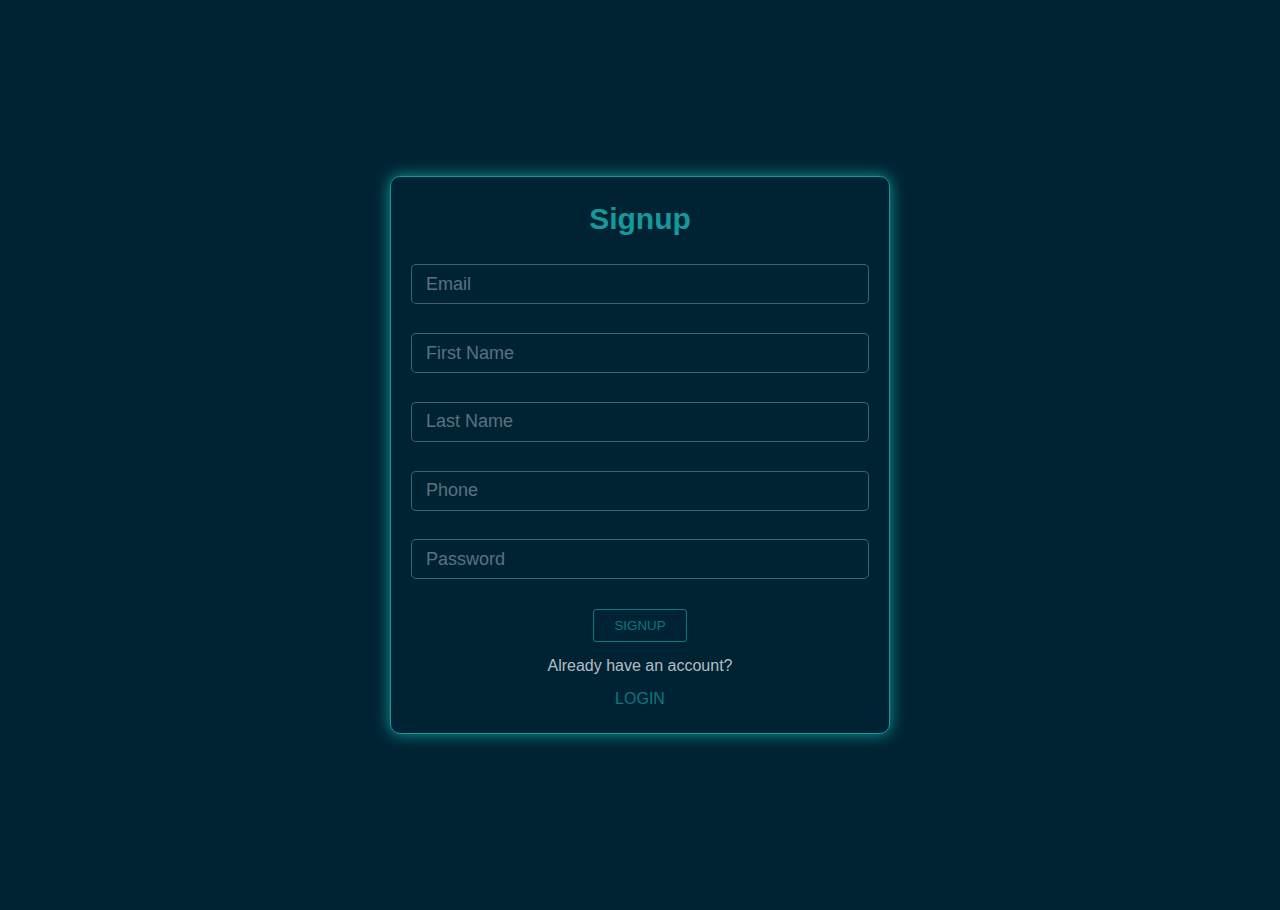
==== Login/signup.html @ 1b23a950 "Login Signup pages" ====
<!DOCTYPE html>
<html lang="en">
  <head>
    <meta charset="UTF-8" />
    <meta http-equiv="X-UA-Compatible" content="IE=edge" />
    <meta name="viewport" content="width=device-width, initial-scale=1.0" />
    <link rel="stylesheet" href="login.css" />
    <title>Document</title>
  </head>
  <body>
    <div class="wrapper">
      <div class="card">
        <h2>Signup</h2>
        <form>
          <div class="inputs">
            <input type="text" required />
            <span class="name">Email</span>
          </div>
          <div class="inputs">
            <input type="text" required />
            <span class="name">First Name</span>
          </div>
          <div class="inputs">
            <input type="text" required />
            <span class="name">Last Name</span>
          </div>
          <div class="inputs">
            <input type="tel" required />
            <span class="name">Phone</span>
          </div>
          <div class="inputs">
            <input type="password" required />
            <span class="pass">Password</span>
          </div>
          <button type="submit" class="btn">SIGNUP</button
          ><span class="ask">Already have an account?</span>
          <span>
            <a href="login.html"> LOGIN</a>
          </span>
        </form>
      </div>
    </div>
  </body>
</html>
---- Login/login.css ----
* {
  padding: 0;
  margin: 0;
  box-sizing: border-box;
}
:root {
  --gray: rgba(179, 189, 200, 1);
  --gray-light: rgb(179 189 200 / 39%);
  --blue-light: rgba(20, 154, 156, 1);
  --blue-dark: rgba(0, 35, 51, 1);
  --green-light: rgba(221, 239, 230, 1);
  --white: rgba(255, 255, 255, 1);
}
body {
  font-family: "Gill Sans", "Gill Sans MT", Calibri, "Trebuchet MS", sans-serif;
  background-color: var(--blue-dark);
  color: var(--gray);
  padding: 5px;
}
.wrapper {
  height: 100vh;
  display: flex;
  align-items: center;
  justify-content: center;
  width: 100%;
  padding: 0 15px;
  margin: 0 15px;
  margin: 0 auto;
}
h2 {
  font-size: 30px;
}
.card {
  margin: 0 15px;
  display: flex;
  flex-direction: column;
  align-items: center;
  color: var(--blue-light);
  text-align: center;
  width: 100%;
  min-width: 300px;
  max-width: 500px;
  border: 1px solid var(--blue-light);
  padding: 25px 15px;
  border-radius: 10px;
  box-shadow: 0 0 15px var(--blue-light);
}
input {
  caret-color: var(--blue-light);
  height: 2.5rem;
  padding: 0 5px;
  display: block;
  color: var(--gray-light);
  width: 100%;
  outline: none;
  border: none;
  border-radius: 5px;
  border: 0.5px solid var(--gray-light);
  padding-inline-start: 10px;
  background-color: var(--blue-dark);
  transition: all 0.5s ease;
}
form {
  width: 100%;
}
.inputs {
  width: 100%;
  position: relative;
  display: flex;
  padding: 0 5px;
  align-items: center;
  margin-top: 1.8rem;
}
.name,
.pass {
  color: var(--gray);
  opacity: 0.5;
  left: 20px;
  display: inline-block;
  position: absolute;
  background: var(--blue-dark);
  pointer-events: none;
  transition: all 0.3s ease;
  font-size: 18px;
}

input:focus {
  border-color: var(--blue-light);
}
input:focus ~ .name,
input:valid ~ .name {
  font-size: 15px;
  color: var(--blue-light);
  background: var(--blue-dark);
  translate: -5px -32px;
}
input:focus ~ .pass,
input:valid ~ .pass {
  font-size: 15px;
  color: var(--blue-light);
  background: var(--blue-dark);
  translate: -5px -32px;
}
.btn {
  display: inline-block;
  padding: 8px 20px;
  background-color: var(--blue-dark);
  color: var(--blue-light);
  border: 1px solid var(--blue-light);
  border-radius: 3px;
  margin-top: 30px;
  transition: all 0.3s ease;
  opacity: 0.7;
  cursor: pointer;
}
.btn:hover,
.btn:focus {
  color: var(--blue-light);
  border: 1px solid var(--blue-light);
  opacity: 1;
}
form a {
  text-decoration: none;
  margin: 0 10px;
  color: var(--blue-light);
  opacity: 0.7;
  transition: all 0.3s;
}

form a:hover {
  opacity: 1;
}
.ask {
  display: block;
  margin: 15px;
  color: var(--gray);
}
@media (max-width: 500px) {
  .name,
  .pass {
    font-size: 15px;
  }
  input:focus ~ .name,
  input:valid ~ .name,
  input:focus ~ .pass,
  input:valid ~ .pass {
    font-size: 13px;
  }
  .card {
    position: relative;
    top: 5rem;
    align-self: flex-start;
  }
  .btn {
    color: var(--blue-light);
    border-color: var(--blue-light);
    opacity: 0.7;
  }
  .btn:focus {
    opacity: 1;
  }
}
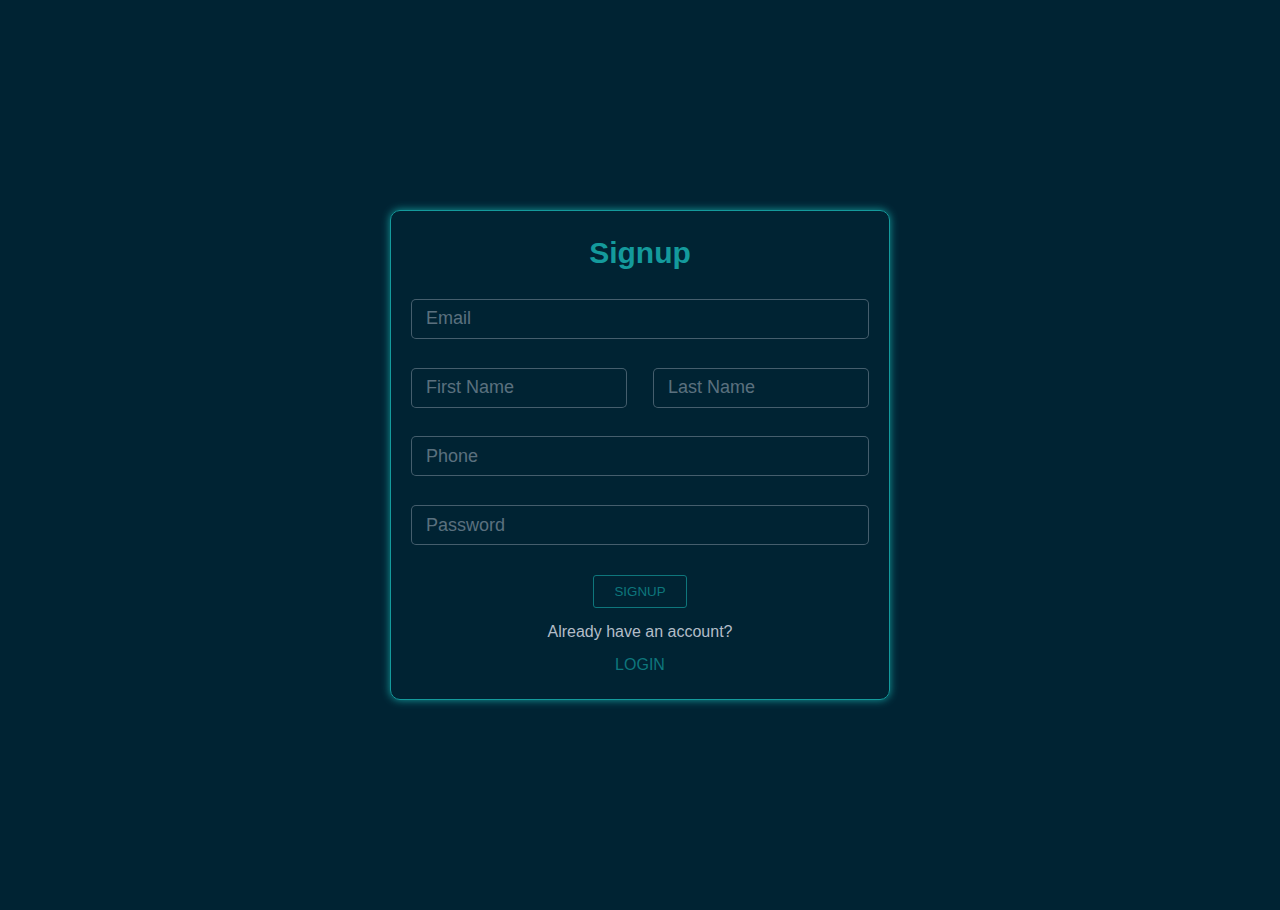
==== commit e71a50d7: "Awesome TODO App" ====
--- a/Login/signup.html
+++ b/Login/signup.html
@@ -16,13 +16,15 @@
             <input type="text" required />
             <span class="name">Email</span>
           </div>
-          <div class="inputs">
-            <input type="text" required />
-            <span class="name">First Name</span>
-          </div>
-          <div class="inputs">
-            <input type="text" required />
-            <span class="name">Last Name</span>
+          <div class="combined--inputs">
+            <div class="inputs">
+              <input type="text" required />
+              <span class="name">First Name</span>
+            </div>
+            <div class="inputs">
+              <input type="text" required />
+              <span class="name">Last Name</span>
+            </div>
           </div>
           <div class="inputs">
             <input type="tel" required />
--- a/Login/login.css
+++ b/Login/login.css
@@ -43,7 +43,7 @@
   border: 1px solid var(--blue-light);
   padding: 25px 15px;
   border-radius: 10px;
-  box-shadow: 0 0 15px var(--blue-light);
+  box-shadow: 0 0 8px var(--blue-light);
 }
 input {
   caret-color: var(--blue-light);
@@ -135,6 +135,10 @@
   margin: 15px;
   color: var(--gray);
 }
+.combined--inputs {
+  display: flex;
+  gap: 1rem;
+}
 @media (max-width: 500px) {
   .name,
   .pass {
@@ -159,4 +163,7 @@
   .btn:focus {
     opacity: 1;
   }
+  .card {
+    box-shadow: 0 0 5px var(--blue-light);
+  }
 }
